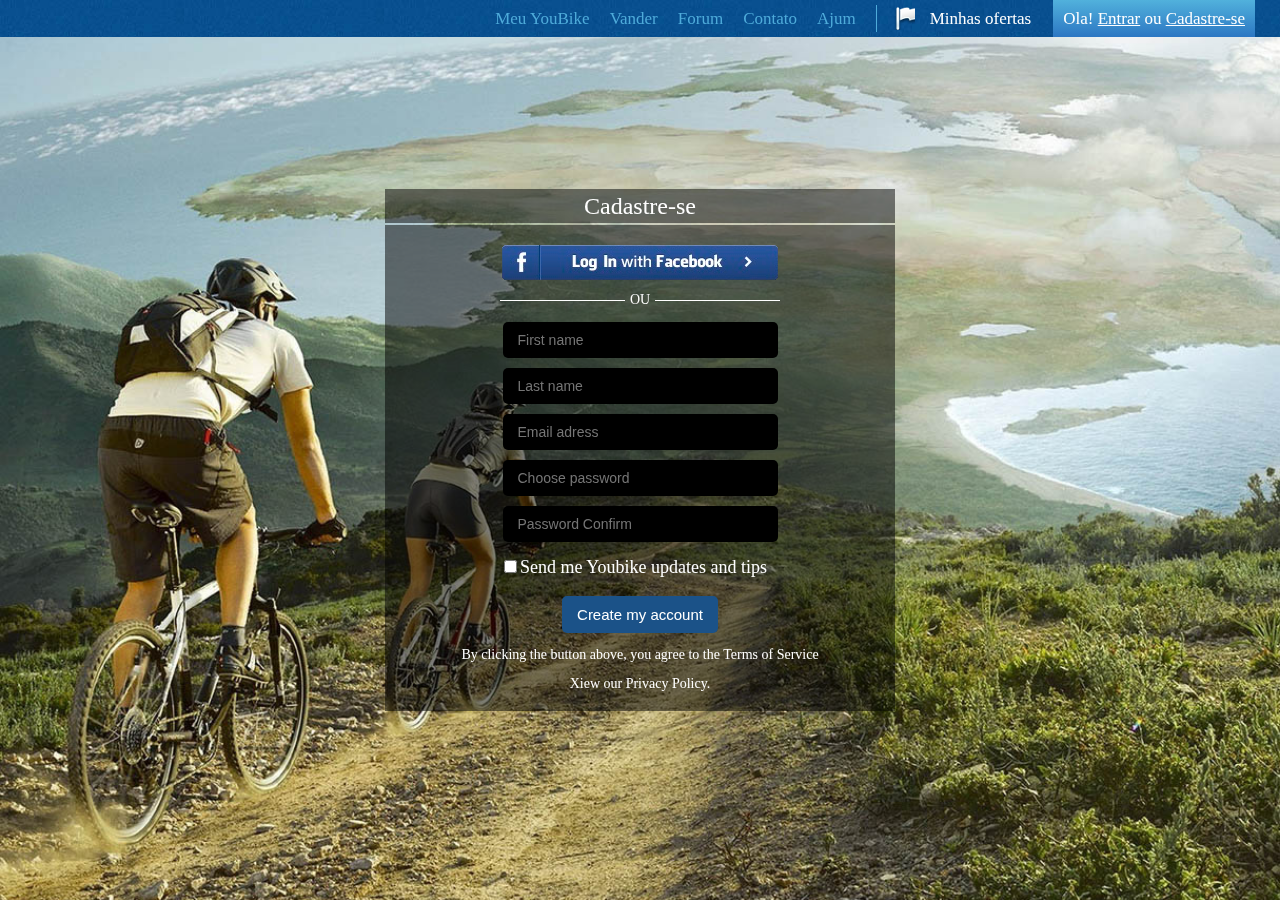
==== index.html @ 7443aa9e "Homework 5. Form and picture" ====
<!DOCTYPE html>
<html lang="en">
	<head>
		<meta charset="UTF-8"/>
		<title>HW-5</title>
		<link rel="stylesheet" href="css/reset.css"/>
		<link rel="stylesheet" href="css/style.css"/>
	</head>
	<body>
		<nav>
			<ul class="nav">
				<li><a href="">Meu YouBike</a></li>
				<li><a href="">Vander</a></li>
				<li><a href="">Forum</a></li>
				<li><a href="">Contato</a></li>
				<li><a href="">Ajum</a></li>
			</ul>
			<ul class="r-nav">	
				<li><a class="v-line" href="#"><span class="flag"></span><span>Minhas ofertas</span></a></li>
				<li class="r-blue">Ola! <a href="#">Entrar</a> ou <a href="#">Cadastre-se</a></li>
			</ul>
		</nav>
		<main>
			<div class="head-form">
				<h3>Cadastre-se</h3>
			</div>
			<div class="head-form">
				<div class="fb-login">
					<a href="#"><img src="img/fb-btn.png"/></a>
				</div>
				<div class="ou-block">
					OU
				</div>
				<form  class="form" action="/">
					<input type="text" placeholder="First name" class="input input_name"/>
					<input type="text" placeholder="Last name" class="input input_lastname"/>
					<input type="text" placeholder="Email adress" class="input input_email"/>
					<input type="password" placeholder="Choose password" class="input input_password"/>
					<input type="password" placeholder="Password Confirm" class="input input_"/>
					<div class="checkbox">
						<input type="checkbox" id="subscribe"><label for="subscribe">Send me Youbike updates and tips</label>
					</div>
					<input type="submit" class="submit" value="Create my account">
					<p>By clicking the button above, you agree to the Terms of Service</p>
					<p>Xiew our Privacy Policy.</p>
				</form>	
			</div>
		</main>
	</body>
</html>
---- css/style.css ----
@font-face {
	font-family: 'Helvetica Neue';
	src: url('../fonts/HelveticaNeue.eot');
	src: url('../fonts/HelveticaNeue.eot?#iefix') format('embedded-opentype'),
	url('../fonts/HelveticaNeue.woff2') format('woff2'),
	url('../fonts/HelveticaNeue.woff') format('woff'),
	url('../fonts/HelveticaNeue.ttf') format('truetype');
	font-weight: normal;
	font-style: normal;
}

html{
	background: url(../img/img-bg.jpg) center center no-repeat fixed;
	background-size: cover;
}

nav{
	background: url(../img/top-menu.jpg);
	display: flex;
	justify-content: flex-end;
	position: fixed;
	top: 0;
	width: 100%;
	font-size: 17px;
}
.nav, .r-nav{
	display: flex;
	align-items: center;
	padding: 0 5px;
	margin: 0;
	list-style-type: none;
}
.r-nav{
	margin-right: 20px;
}
.r-nav a {
	color: #fff;
}
.r-blue{
	background: linear-gradient(to top, #2c77c3, #51b1dc);
	padding: 10px 10px;
}
.v-line{
	display: flex;
	align-items: center;
	text-decoration: none;
	margin-right: 20px;
	border-left: 1px Solid #4eabda;
	padding: 2px;
}
.r-nav li{
	color: #fff;
}
.flag{
	width: 21px;
	height: 23px;
	background-image: url(../img/flag.png);
	background-repeat: no-repeat;
	margin: 0px 15px;
}
.nav a{
	display: block;
	color: #4eabda;
	text-decoration: none;
	padding: 10px 10px;
}
.nav a:hover{
	background: #4eabda;
	color: #fff;
}

main{
	position: fixed;
	top: 50%;
	left: 50%;
	transform: translate(-50%, -50%);
}
.head-form{
	padding: 5px;
	width: 500px;
	margin: 2px auto;
	text-align: center;
	background-color: rgba(0,0,0,0.5);
	color: #fff;
}
.head-form h3{
	font-size: 24px;
	margin: 0;
}
.fb-login{
	padding-top: 15px;
}
.ou-block{
	padding-top: 10px;
	font-size: 14px;
	display: flex;
	align-items: center;
	justify-content: center;
	margin-bottom: 15px;
}
.ou-block::before{
	content: '';
	display: inline-block;
	width: 125px;
	height: 1px;
	background-color: #fff;
	margin: 5px;
}
.ou-block::after{
	content: '';
	display: inline-block;
	width: 125px;
	height: 1px;
	background-color: #fff;
	margin: 5px;
}
.input{
	width: 245px;
	margin-bottom: 10px;
	display: inline-block;
	background: #000;
	color: #fff;
	padding: 10px 15px;
	border: 0;
	border-radius: 5px;
	font-size: 14px;
}
.input:focus{
	outline: 0;
	background: #1b5288;
	box-shadow: inset -11px -11px 6px -11px rgba(255,255,255,1);
	box-shadow: 0px 0px 15px 1px #4eabda;
}
.checkbox{
	text-align: left;
	width: 280px;
	margin: 5px auto;
	font-size: 18px;
}
.submit{
	margin: 15px 0px;
	color: #fff;
	background: #1b5288;
	border: 0;
	border-radius: 5px;
	font-size: 15px;
	padding: 10px 15px;
	cursor: pointer;
}
.form p{
	width: 450px;
	margin: 0 auto;
	margin-bottom: 15px;
	font-size: 14px;
}
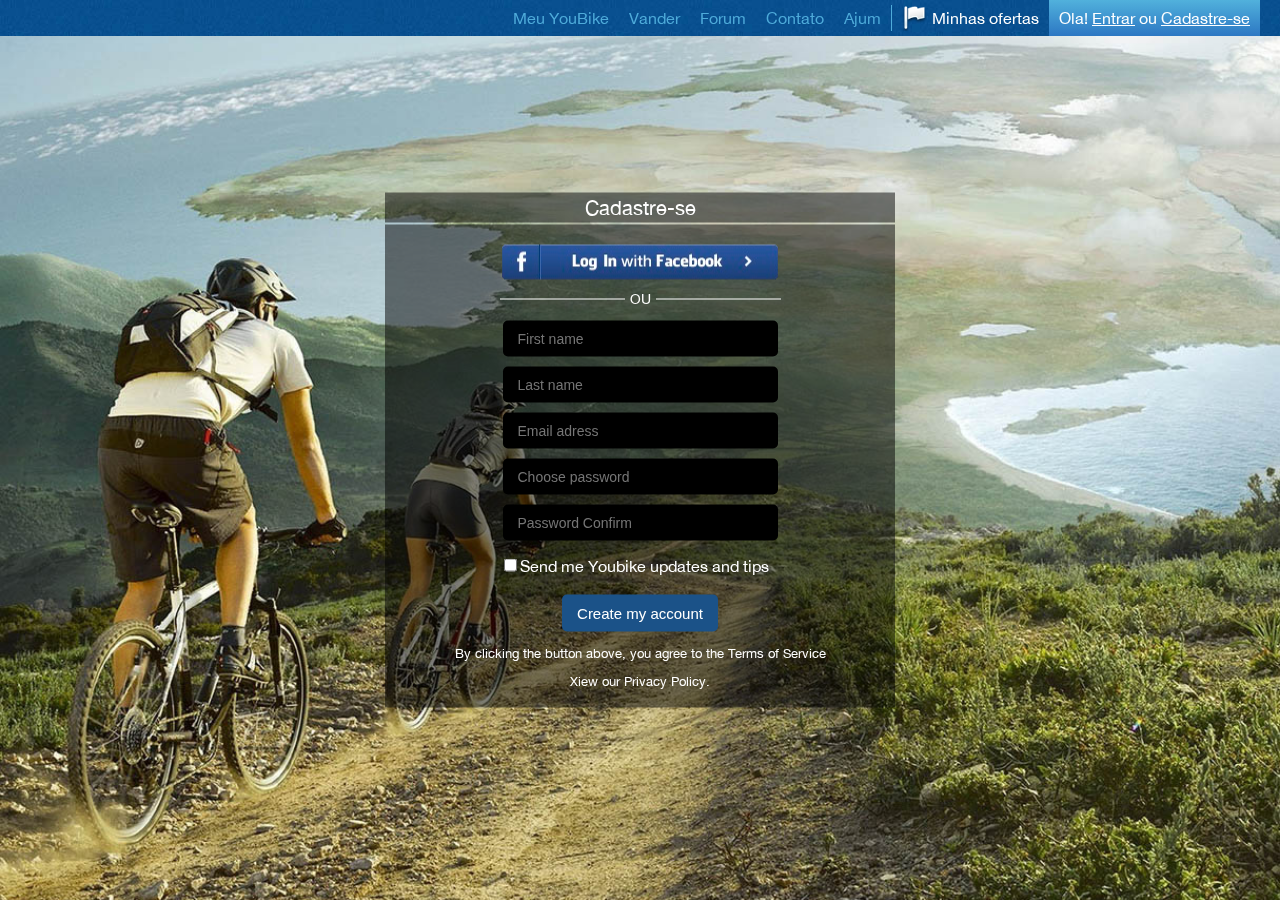
==== commit 477b77a3: "new edit homework 5" ====
--- a/index.html
+++ b/index.html
@@ -7,7 +7,7 @@
 		<link rel="stylesheet" href="css/style.css"/>
 	</head>
 	<body>
-		<nav>
+		<header>
 			<ul class="nav">
 				<li><a href="">Meu YouBike</a></li>
 				<li><a href="">Vander</a></li>
@@ -15,11 +15,12 @@
 				<li><a href="">Contato</a></li>
 				<li><a href="">Ajum</a></li>
 			</ul>
+			<div class="flag"></div>
 			<ul class="r-nav">	
-				<li><a class="v-line" href="#"><span class="flag"></span><span>Minhas ofertas</span></a></li>
+				<li class="c-nav"><a href="#">Minhas ofertas</a></li>
 				<li class="r-blue">Ola! <a href="#">Entrar</a> ou <a href="#">Cadastre-se</a></li>
 			</ul>
-		</nav>
+		</header>
 		<main>
 			<div class="head-form">
 				<h3>Cadastre-se</h3>
@@ -31,14 +32,14 @@
 				<div class="ou-block">
 					OU
 				</div>
-				<form  class="form" action="/">
-					<input type="text" placeholder="First name" class="input input_name"/>
-					<input type="text" placeholder="Last name" class="input input_lastname"/>
-					<input type="text" placeholder="Email adress" class="input input_email"/>
-					<input type="password" placeholder="Choose password" class="input input_password"/>
-					<input type="password" placeholder="Password Confirm" class="input input_"/>
+				<form  class="form" action="#">
+					<input type="text" name="first_name" placeholder="First name" class="input input_name" required/>
+					<input type="text" name="last_name" placeholder="Last name" class="input input_lastname" required/>
+					<input type="text" name="email" placeholder="Email adress" class="input input_email" required/>
+					<input type="password" name="password" placeholder="Choose password" class="input input_password" required/>
+					<input type="password" name="password_c" placeholder="Password Confirm" class="input input_" required/>
 					<div class="checkbox">
-						<input type="checkbox" id="subscribe"><label for="subscribe">Send me Youbike updates and tips</label>
+						<input type="checkbox" name="subscribe" id="subscribe"><label for="subscribe">Send me Youbike updates and tips</label>
 					</div>
 					<input type="submit" class="submit" value="Create my account">
 					<p>By clicking the button above, you agree to the Terms of Service</p>
--- a/css/style.css
+++ b/css/style.css
@@ -14,21 +14,34 @@
 	background-size: cover;
 }
 
-nav{
+body{
+	font-family: 'Helvetica Neue', Helvetica, Arial, Tahoma, sans-serif;
+	font-size: 15px;
+	font-weight: normal;
+	font-style: normal;
+}
+
+header{
 	background: url(../img/top-menu.jpg);
 	display: flex;
 	justify-content: flex-end;
 	position: fixed;
 	top: 0;
 	width: 100%;
-	font-size: 17px;
+	font-size: 16px;
 }
 .nav, .r-nav{
 	display: flex;
 	align-items: center;
-	padding: 0 5px;
+	padding: 0;
 	margin: 0;
 	list-style-type: none;
+}
+.c-nav{
+	display: flex;
+	align-items: center;
+	text-decoration: none;
+	margin-right: 5px;
 }
 .r-nav{
 	margin-right: 20px;
@@ -38,36 +51,38 @@
 }
 .r-blue{
 	background: linear-gradient(to top, #2c77c3, #51b1dc);
-	padding: 10px 10px;
+	padding: 10px;
 }
-.v-line{
+.flag{
 	display: flex;
 	align-items: center;
-	text-decoration: none;
-	margin-right: 20px;
+	width: 35px;
+	background-image: url(../img/flag.png);
+	background-repeat: no-repeat;
+	margin: 5px 0;
+	padding: 0;
 	border-left: 1px Solid #4eabda;
-	padding: 2px;
 }
 .r-nav li{
 	color: #fff;
-}
-.flag{
-	width: 21px;
-	height: 23px;
-	background-image: url(../img/flag.png);
-	background-repeat: no-repeat;
-	margin: 0px 15px;
 }
 .nav a{
 	display: block;
 	color: #4eabda;
 	text-decoration: none;
-	padding: 10px 10px;
+	padding: 10px;
 }
-.nav a:hover{
+.c-nav a{
+	display: block;
+	color: #fff;
+	text-decoration: none;
+	padding: 10px 5px;
+}
+.nav a:hover, .c-nav a:hover{
 	background: #4eabda;
 	color: #fff;
 }
+
 
 main{
 	position: fixed;
@@ -84,7 +99,7 @@
 	color: #fff;
 }
 .head-form h3{
-	font-size: 24px;
+	font-size: 20px;
 	margin: 0;
 }
 .fb-login{
@@ -135,7 +150,7 @@
 	text-align: left;
 	width: 280px;
 	margin: 5px auto;
-	font-size: 18px;
+	font-size: 16px;
 }
 .submit{
 	margin: 15px 0px;
@@ -151,5 +166,5 @@
 	width: 450px;
 	margin: 0 auto;
 	margin-bottom: 15px;
-	font-size: 14px;
+	font-size: 13px;
 }